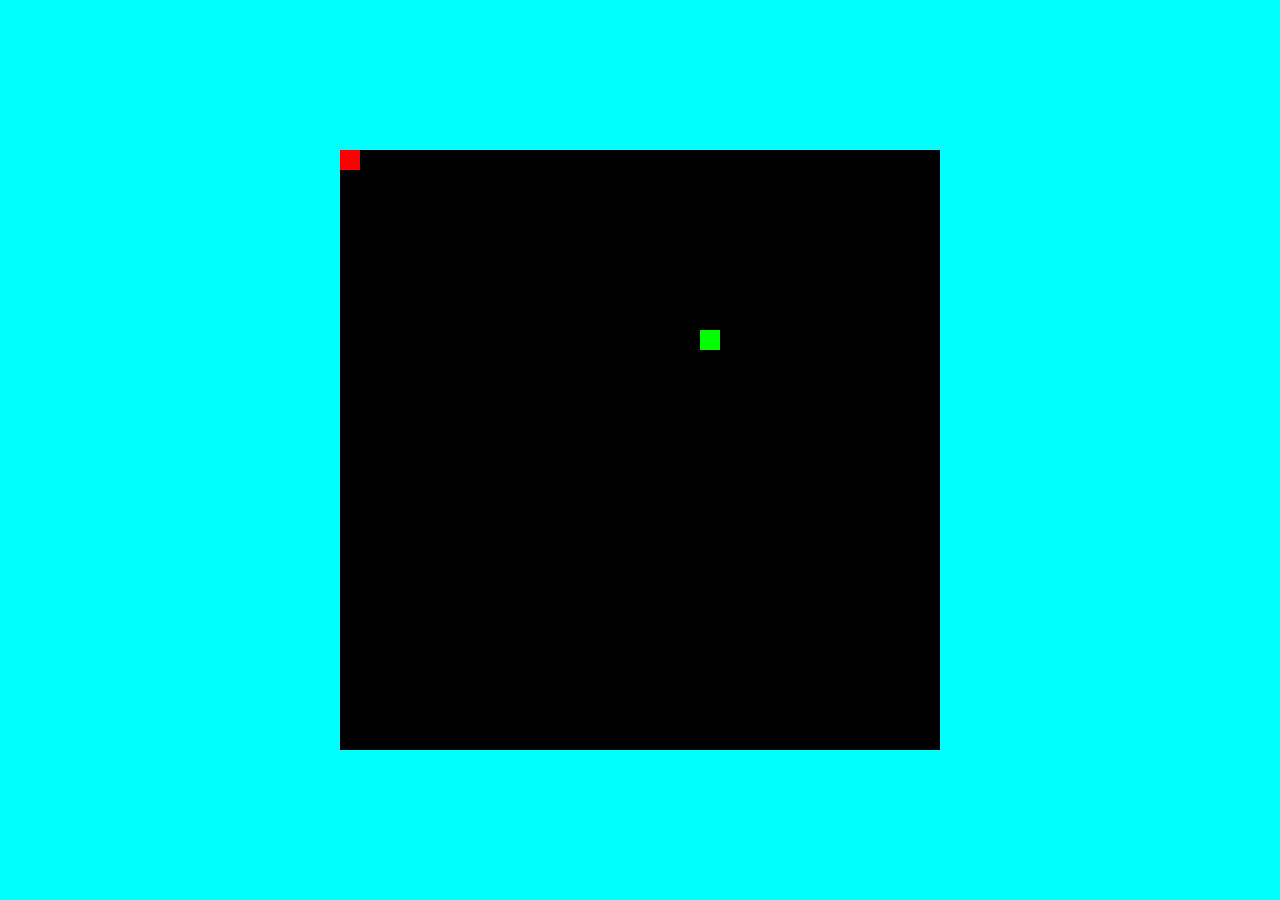
==== index.html @ 0b188e9b "Snake Game Version - 1" ====
<!DOCTYPE html>
<html lang="en">
<head>
    <meta charset="UTF-8">
    <meta http-equiv="X-UA-Compatible" content="IE=edge">
    <meta name="viewport" content="width=device-width, initial-scale=1.0">
    <title>Document</title>
    <style>
        *{
            margin: 0;
            padding: 0;
        }

        body{
            height: 100vh;
            background-color: aqua;
            display: flex;
            justify-content: center;
            align-items: center;
        }

        canvas{
            /* border: 2px solid black; */
            background-color: black;
        }
    </style>
</head>
<body>
    <canvas id="myCanvas" >

    </canvas>

</body>
    <script src="./Snake.js"></script>
    <script src="./Vector.js"></script>
    <script src="./index.js"></script>
</html>
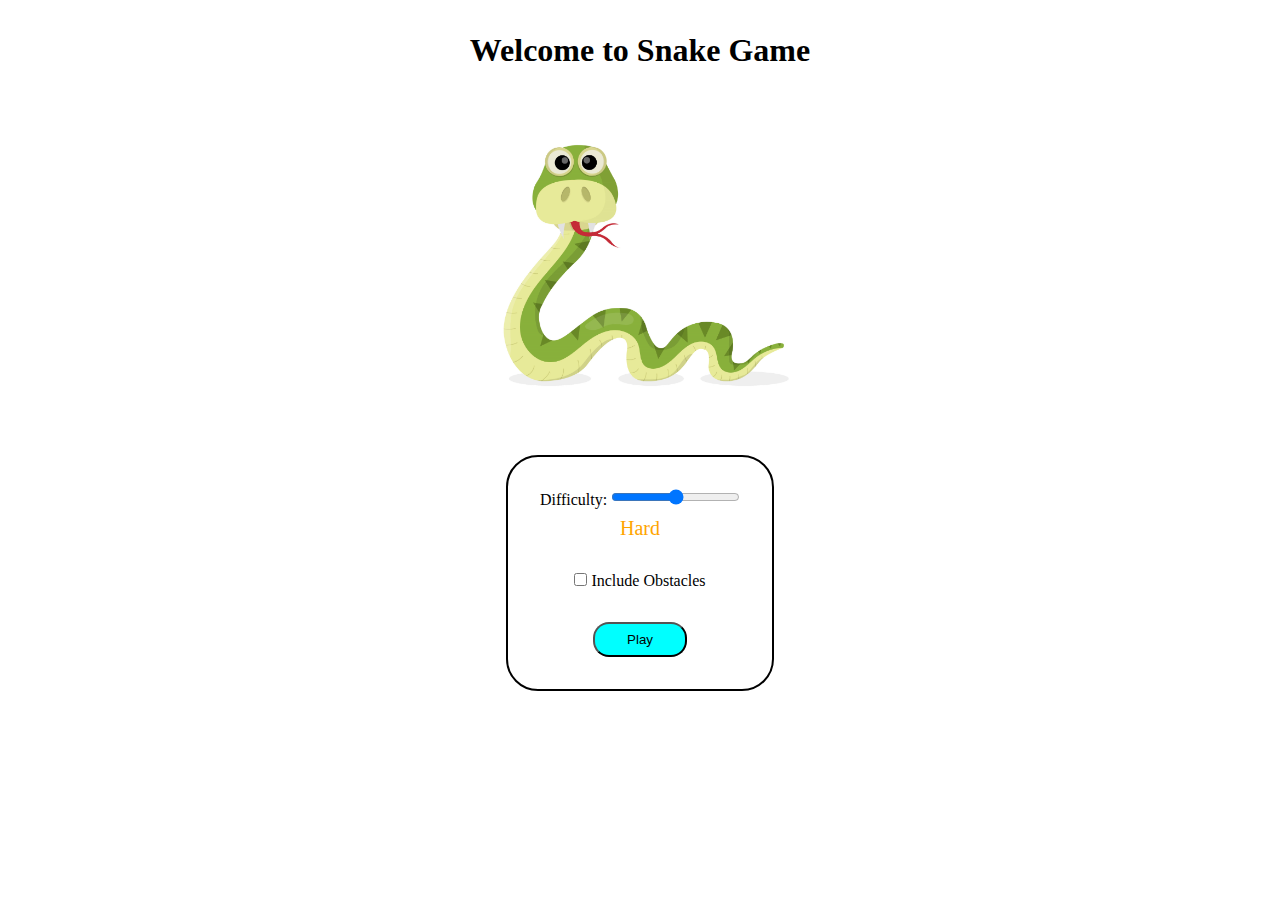
==== commit e278f71a: "Main intro page added" ====
--- a/index.html
+++ b/index.html
@@ -4,34 +4,159 @@
     <meta charset="UTF-8">
     <meta http-equiv="X-UA-Compatible" content="IE=edge">
     <meta name="viewport" content="width=device-width, initial-scale=1.0">
-    <title>Document</title>
-    <style>
-        *{
-            margin: 0;
-            padding: 0;
+    <title>Snake Game</title>
+</head>
+<style>
+
+    *{
+        margin: 0;
+        padding: 0;
+    }
+
+    #heading{
+        text-align: center;
+        margin: 2rem 0;
+        font-weight: bolder;
+    }
+
+    #image{
+        display: flex;
+        justify-content: center;
+        align-items: center;
+        /* margin: 0 35rem; */
+    }
+    #image img{
+        width: 100%;
+        height: auto;
+        max-width: 30rem;
+    }
+    
+    #setting{
+        display: flex;
+        flex-direction: column;
+        justify-content: center;
+        align-items: center;
+        gap: 2rem 0;
+        width: fit-content;
+        margin: 1rem 0;
+        margin: 1rem auto;
+        padding: 2rem;
+        /* display: inline-block; */
+        border-radius: 2rem;
+        border: 2px solid black;
+    }
+
+    #difficultyContainer{
+        display: flex;
+        flex-direction: column;
+        justify-content: center;
+        align-items: center;
+        gap: 0.5rem;
+    }
+
+    #difficultyContainer p{
+        font-size: 1.25rem;
+    }
+
+    #obstacleContainer{
+
+    }
+
+    #btnContainer button{
+        padding: 0.5rem 2rem;
+        border-radius: 1rem;
+        background-color: aqua;
+    }
+
+    #btnContainer button:hover{
+        background-color: green;
+    }
+
+
+
+
+</style>
+<body>
+
+    <h1 id="heading">Welcome to Snake Game</h1>
+
+    <div id="image">
+        <img src="./snake.png" alt="Snake image">
+    </div>
+
+    <div id="setting">
+
+        <div id="difficultyContainer">
+            <div>
+                <label for="difficulty">Difficulty:  </label>
+                <input type="range" id="difficulty" min="0" max="4">
+            </div>
+            <p>Extreme</p>
+        </div>
+
+        <div id="obstacleContainer">
+            <input type="checkbox" value="" id="obstacle">
+            <label for="obstacle">
+              Include Obstacles
+            </label>
+        </div>
+
+        <div id="btnContainer">
+            <button type="button">Play</button>
+        </div>
+
+    </div>
+</body>
+
+<script>
+
+    let difficulty = document.getElementById("difficulty");
+    let difficultyShow = document.querySelector("#difficultyContainer > p");
+    let obstacle = document.getElementById("obstacle");
+    let playBtn = document.querySelector("#btnContainer button");
+
+   
+
+    difficulty.addEventListener("input",(e)=>{
+        setMssg();
+        
+    })
+
+
+
+    difficulty.addEventListener("change",(e)=>{
+        setMssg();
+        
+    })
+
+    setMssg();
+    
+    function setMssg(){
+        if(difficulty.value == 0){
+            difficultyShow.style.color = "green";
+            difficultyShow.innerHTML = "Easy";
+        }else if(difficulty.value == 1){
+            difficultyShow.style.color = "yellow";
+            difficultyShow.innerHTML = "Medium";
+        }else if(difficulty.value == 2){
+            difficultyShow.style.color = "orange";
+            difficultyShow.innerHTML = "Hard";
+        }else if(difficulty.value == 3){
+            difficultyShow.style.color = "red";
+            difficultyShow.innerHTML = "Very Hard";
+        }else if(difficulty.value == 4){
+            difficultyShow.style.color = "purple";
+            difficultyShow.innerHTML = "Impossible";
         }
+    }
 
-        body{
-            height: 100vh;
-            background-color: aqua;
-            display: flex;
-            justify-content: center;
-            align-items: center;
-        }
 
-        canvas{
-            /* border: 2px solid black; */
-            background-color: black;
-        }
-    </style>
-</head>
-<body>
-    <canvas id="myCanvas" >
+    playBtn.addEventListener("click",(e)=>{
+        window.location = `./snake.html?level=${difficulty.value}&obstacle=${obstacle.checked}`;
+        
+    })
 
-    </canvas>
 
-</body>
-    <script src="./Snake.js"></script>
-    <script src="./Vector.js"></script>
-    <script src="./index.js"></script>
+</script>
+
 </html>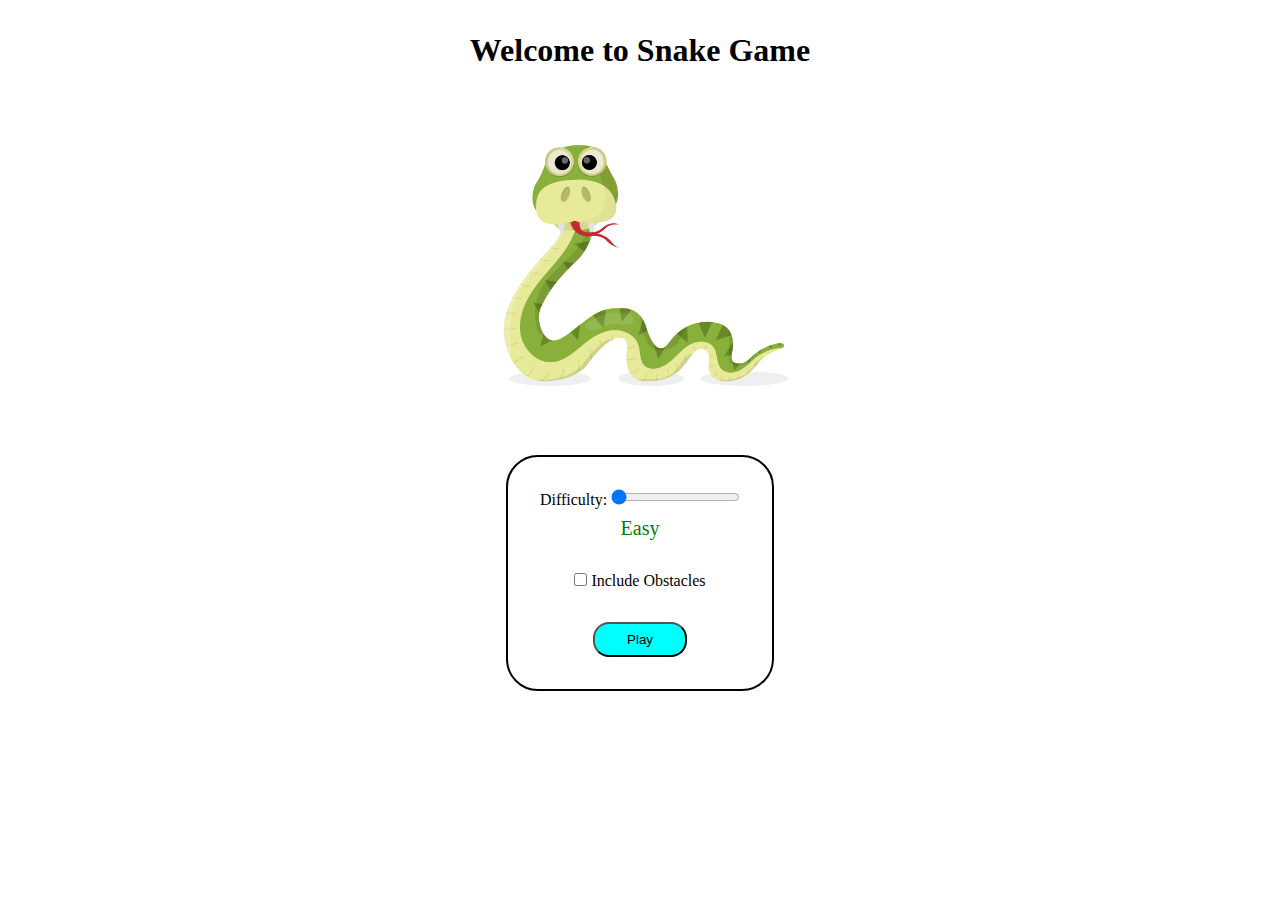
==== commit 813efe9d: "code refactoring || mobile control added" ====
--- a/index.html
+++ b/index.html
@@ -5,83 +5,15 @@
     <meta http-equiv="X-UA-Compatible" content="IE=edge">
     <meta name="viewport" content="width=device-width, initial-scale=1.0">
     <title>Snake Game</title>
+    <link rel="stylesheet" href="./index.css">
+    <script defer src="./index.js"></script>
 </head>
-<style>
-
-    *{
-        margin: 0;
-        padding: 0;
-    }
-
-    #heading{
-        text-align: center;
-        margin: 2rem 0;
-        font-weight: bolder;
-    }
-
-    #image{
-        display: flex;
-        justify-content: center;
-        align-items: center;
-        /* margin: 0 35rem; */
-    }
-    #image img{
-        width: 100%;
-        height: auto;
-        max-width: 30rem;
-    }
-    
-    #setting{
-        display: flex;
-        flex-direction: column;
-        justify-content: center;
-        align-items: center;
-        gap: 2rem 0;
-        width: fit-content;
-        margin: 1rem 0;
-        margin: 1rem auto;
-        padding: 2rem;
-        /* display: inline-block; */
-        border-radius: 2rem;
-        border: 2px solid black;
-    }
-
-    #difficultyContainer{
-        display: flex;
-        flex-direction: column;
-        justify-content: center;
-        align-items: center;
-        gap: 0.5rem;
-    }
-
-    #difficultyContainer p{
-        font-size: 1.25rem;
-    }
-
-    #obstacleContainer{
-
-    }
-
-    #btnContainer button{
-        padding: 0.5rem 2rem;
-        border-radius: 1rem;
-        background-color: aqua;
-    }
-
-    #btnContainer button:hover{
-        background-color: green;
-    }
-
-
-
-
-</style>
 <body>
 
     <h1 id="heading">Welcome to Snake Game</h1>
 
     <div id="image">
-        <img src="./snake.png" alt="Snake image">
+        <img src="./images/snake.png" alt="Snake image">
     </div>
 
     <div id="setting">
@@ -108,55 +40,5 @@
     </div>
 </body>
 
-<script>
-
-    let difficulty = document.getElementById("difficulty");
-    let difficultyShow = document.querySelector("#difficultyContainer > p");
-    let obstacle = document.getElementById("obstacle");
-    let playBtn = document.querySelector("#btnContainer button");
-
-   
-
-    difficulty.addEventListener("input",(e)=>{
-        setMssg();
-        
-    })
-
-
-
-    difficulty.addEventListener("change",(e)=>{
-        setMssg();
-        
-    })
-
-    setMssg();
-    
-    function setMssg(){
-        if(difficulty.value == 0){
-            difficultyShow.style.color = "green";
-            difficultyShow.innerHTML = "Easy";
-        }else if(difficulty.value == 1){
-            difficultyShow.style.color = "yellow";
-            difficultyShow.innerHTML = "Medium";
-        }else if(difficulty.value == 2){
-            difficultyShow.style.color = "orange";
-            difficultyShow.innerHTML = "Hard";
-        }else if(difficulty.value == 3){
-            difficultyShow.style.color = "red";
-            difficultyShow.innerHTML = "Very Hard";
-        }else if(difficulty.value == 4){
-            difficultyShow.style.color = "purple";
-            difficultyShow.innerHTML = "Impossible";
-        }
-    }
-
-
-    playBtn.addEventListener("click",(e)=>{
-        window.location = `./snake.html?level=${difficulty.value}&obstacle=${obstacle.checked}`;
-        
-    })
-
-
-</script>
 
 </html>--- a/index.css
+++ b/index.css
@@ -0,0 +1,67 @@
+*{
+    margin: 0;
+    padding: 0;
+}
+
+#heading{
+    text-align: center;
+    margin: 2rem 0;
+    font-weight: bolder;
+}
+
+#image{
+    display: flex;
+    justify-content: center;
+    align-items: center;
+    /* margin: 0 35rem; */
+}
+#image img{
+    width: 100%;
+    height: auto;
+    max-width: 30rem;
+}
+
+#setting{
+    display: flex;
+    flex-direction: column;
+    justify-content: center;
+    align-items: center;
+    gap: 2rem 0;
+    width: fit-content;
+    margin: 1rem 0;
+    margin: 1rem auto;
+    padding: 2rem;
+    /* display: inline-block; */
+    border-radius: 2rem;
+    border: 2px solid black;
+}
+
+#difficultyContainer{
+    display: flex;
+    flex-direction: column;
+    justify-content: center;
+    align-items: center;
+    gap: 0.5rem;
+    user-select: none;
+}
+
+#difficultyContainer p{
+    font-size: 1.25rem;
+}
+
+#obstacleContainer{
+    user-select: none;
+}
+
+#btnContainer button{
+    padding: 0.5rem 2rem;
+    border-radius: 1rem;
+    background-color: aqua;
+}
+
+#btnContainer button:hover{
+    background-color: green;
+}
+
+
+
